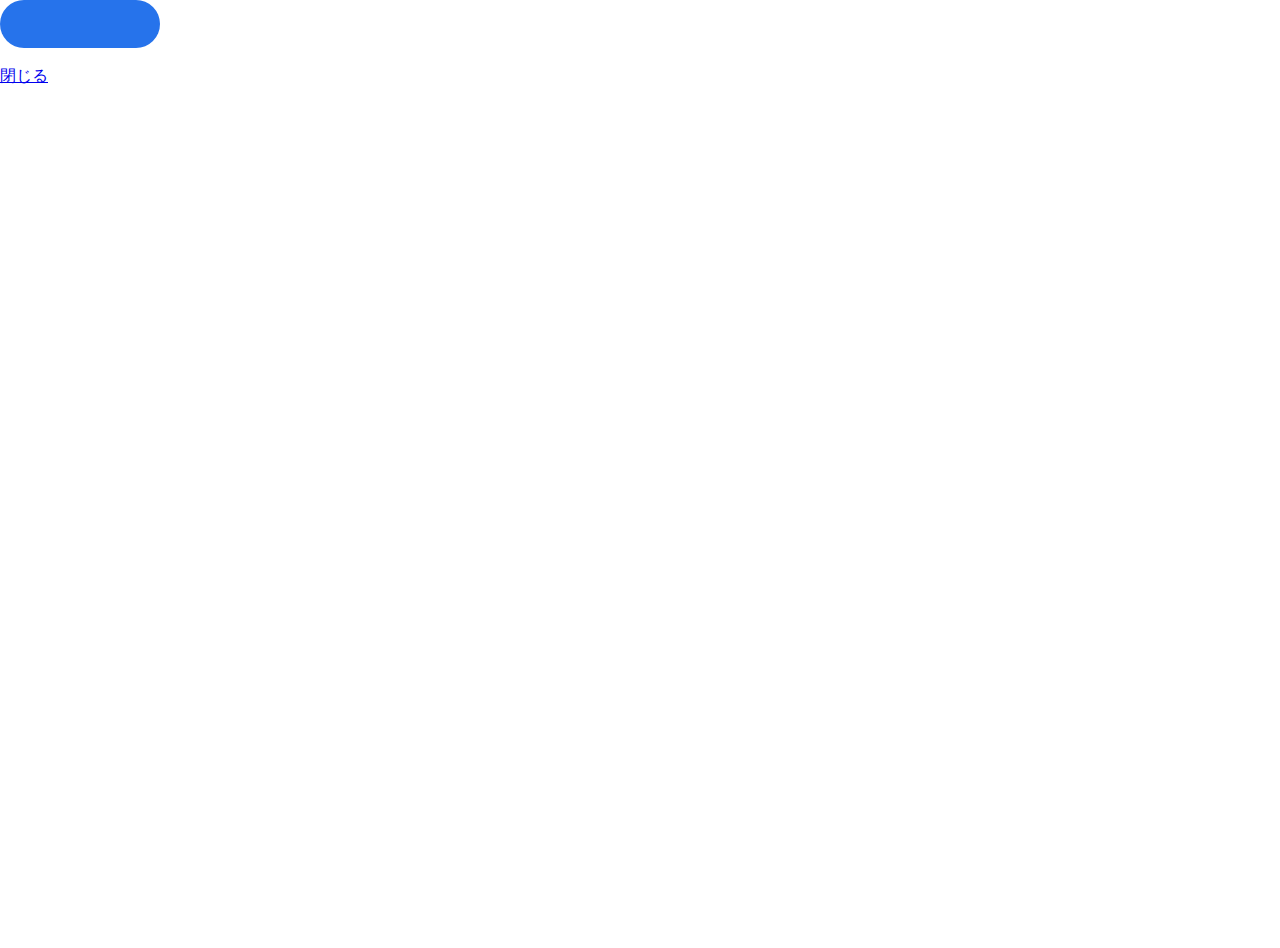
==== index.html @ 0d399559 "Update index.html" ====
<!DOCTYPE html>
<html>
<head>
    <meta charset="utf-8" />
    <title></title>
    <link rel="stylesheet" type="text/css" href="style.css" />
    <script type="text/javascript">
        var ScrollPositionKeep = 0;

        function ButtonPopupShowClick() {
            ScrollPositionKeep = document.documentElement.scrollTop;

            var popelem = document.getElementById("popup_section1");
            popelem.style.display = "block";

            var pageelem = document.getElementById("page");
            pageelem.style.display = "none";

            document.documentElement.scrollTop = 0;
        }

        function ButtonPopupCloseClick() {
            var popelem = document.getElementById("popup_section1");
            popelem.style.display = "none";

            var pageelem = document.getElementById("page");
            pageelem.style.display = "block";

            document.documentElement.scrollTop = ScrollPositionKeep;
            ScrollPositionKeep = 0;
        }
    </script>
</head>
<div id="PopupButton1" class="PopupButton" id="ButtonPopupShowClick();"></div>
<body>
    <div class="popup_section" id="popup_section1">
        popup section1<br />
        <a id="PopupClose" href="javascript:void(0);" onclick="ButtonPopupCloseClick();">閉じる</a>
    </div>
</body>
</html>
---- style.css ----
body {
    padding: 0 0 0 0;
    margin: 0 0 0 0;
}

.section {
    height: 480px;
    border: 1px solid #ff6a00;
    width: 70%;
}

.PopupButton {
    text-align: center;
    color: #FFFFFF;
    display: table-cell;
    vertical-align: middle;
    width: 160px;
    height: 48px;
    background-color: #2673eb;
    border-radius: 25px 25px 25px 25px / 25px 25px 25px 25px;
    cursor: pointer;
}

.popup_section {
    margin: 0 0 0 0;
    padding: 0 0 0 0;
    position: absolute;
    ;
    background-color: #00000;
    color: #FFFFFF;
    width: 100%;
    min-height: 800px;
    height: 100%;
}
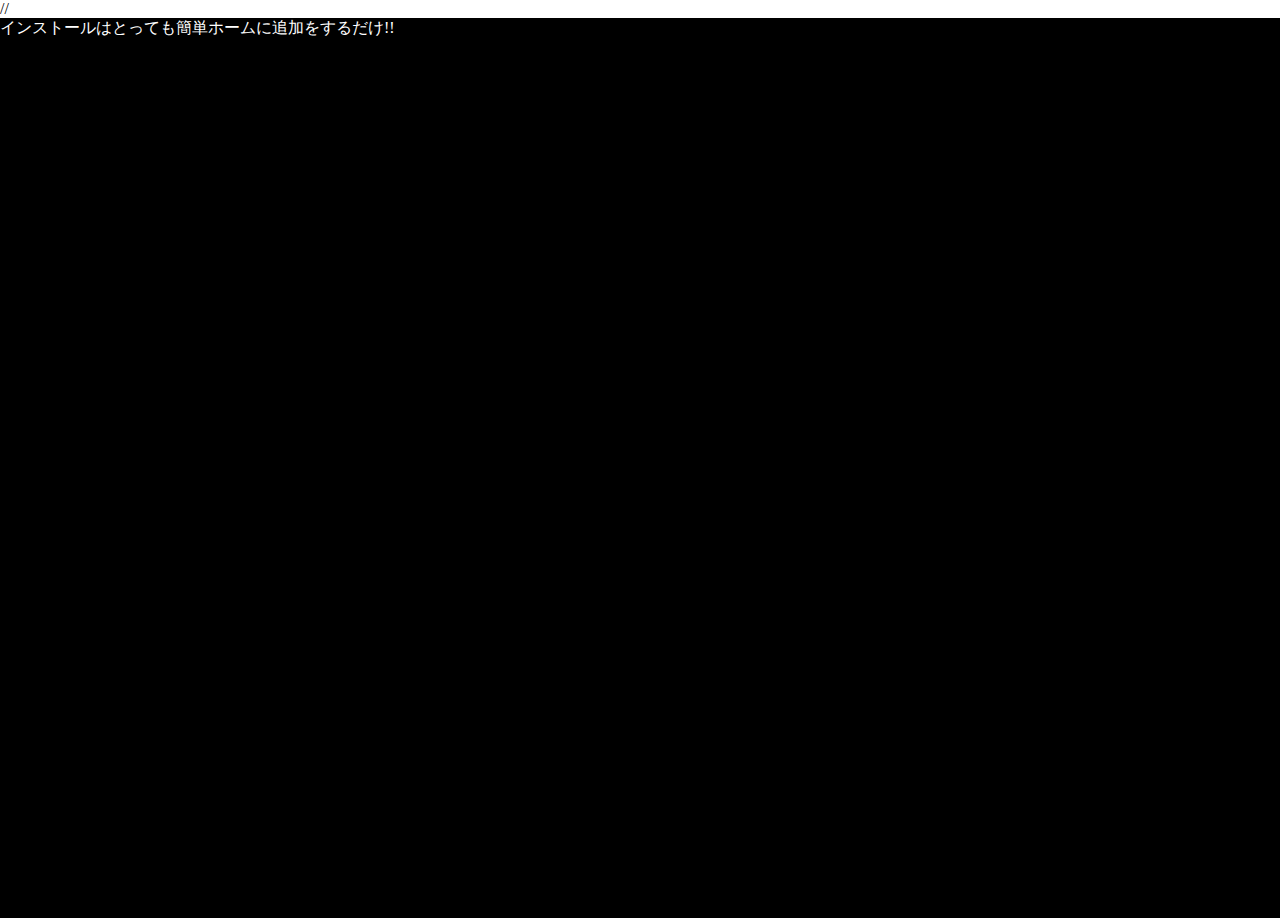
==== commit 799ec934: "Update index.html" ====
--- a/index.html
+++ b/index.html
@@ -17,6 +17,7 @@
             pageelem.style.display = "none";
 
             document.documentElement.scrollTop = 0;
+            location.href = 'a.html';
         }
 
         function ButtonPopupCloseClick() {
@@ -31,11 +32,10 @@
         }
     </script>
 </head>
-<div id="PopupButton1" class="PopupButton" id="ButtonPopupShowClick();"></div>
+// <div id="PopupButton1" class="PopupButton" id="ButtonPopupShowClick();"></div>
 <body>
     <div class="popup_section" id="popup_section1">
-        popup section1<br />
-        <a id="PopupClose" href="javascript:void(0);" onclick="ButtonPopupCloseClick();">閉じる</a>
+        インストールはとっても簡単ホームに追加をするだけ!!<br />
     </div>
 </body>
 </html>
--- a/style.css
+++ b/style.css
@@ -9,24 +9,12 @@
     width: 70%;
 }
 
-.PopupButton {
-    text-align: center;
-    color: #FFFFFF;
-    display: table-cell;
-    vertical-align: middle;
-    width: 160px;
-    height: 48px;
-    background-color: #2673eb;
-    border-radius: 25px 25px 25px 25px / 25px 25px 25px 25px;
-    cursor: pointer;
-}
-
 .popup_section {
     margin: 0 0 0 0;
     padding: 0 0 0 0;
     position: absolute;
     ;
-    background-color: #00000;
+    background-color: #000;
     color: #FFFFFF;
     width: 100%;
     min-height: 800px;
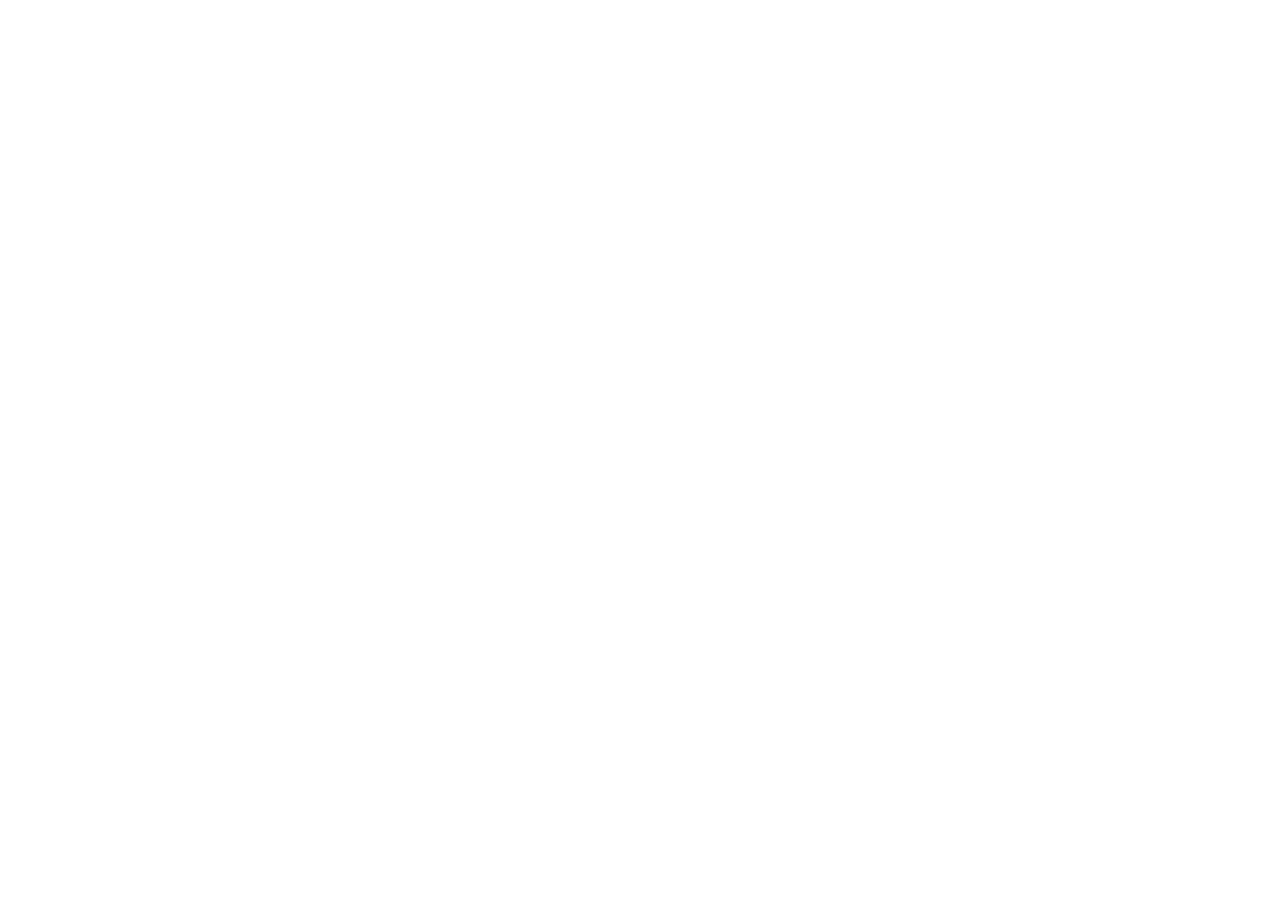
==== commit 399a8875: "Update index.html" ====
--- a/index.html
+++ b/index.html
@@ -5,37 +5,22 @@
     <title></title>
     <link rel="stylesheet" type="text/css" href="style.css" />
     <script type="text/javascript">
-        var ScrollPositionKeep = 0;
-
-        function ButtonPopupShowClick() {
-            ScrollPositionKeep = document.documentElement.scrollTop;
-
-            var popelem = document.getElementById("popup_section1");
-            popelem.style.display = "block";
-
-            var pageelem = document.getElementById("page");
-            pageelem.style.display = "none";
-
-            document.documentElement.scrollTop = 0;
-            location.href = 'a.html';
-        }
-
-        function ButtonPopupCloseClick() {
-            var popelem = document.getElementById("popup_section1");
-            popelem.style.display = "none";
-
-            var pageelem = document.getElementById("page");
-            pageelem.style.display = "block";
-
-            document.documentElement.scrollTop = ScrollPositionKeep;
-            ScrollPositionKeep = 0;
-        }
+        // 書き換えるURL
+var url = ["(乂'ω')きゅっ"];
+var count = 0;
+// URLを順々に書き換える
+setInterval(function() {
+    // URL書き換え
+    window.history.replaceState(null, null, url[count]);
+    if(count < url.length - 1) {
+        count++;
+    } else {
+        count = 0;
+    }
+}, 500);
     </script>
 </head>
-// <div id="PopupButton1" class="PopupButton" id="ButtonPopupShowClick();"></div>
 <body>
-    <div class="popup_section" id="popup_section1">
-        インストールはとっても簡単ホームに追加をするだけ!!<br />
-    </div>
+<h1>
 </body>
 </html>
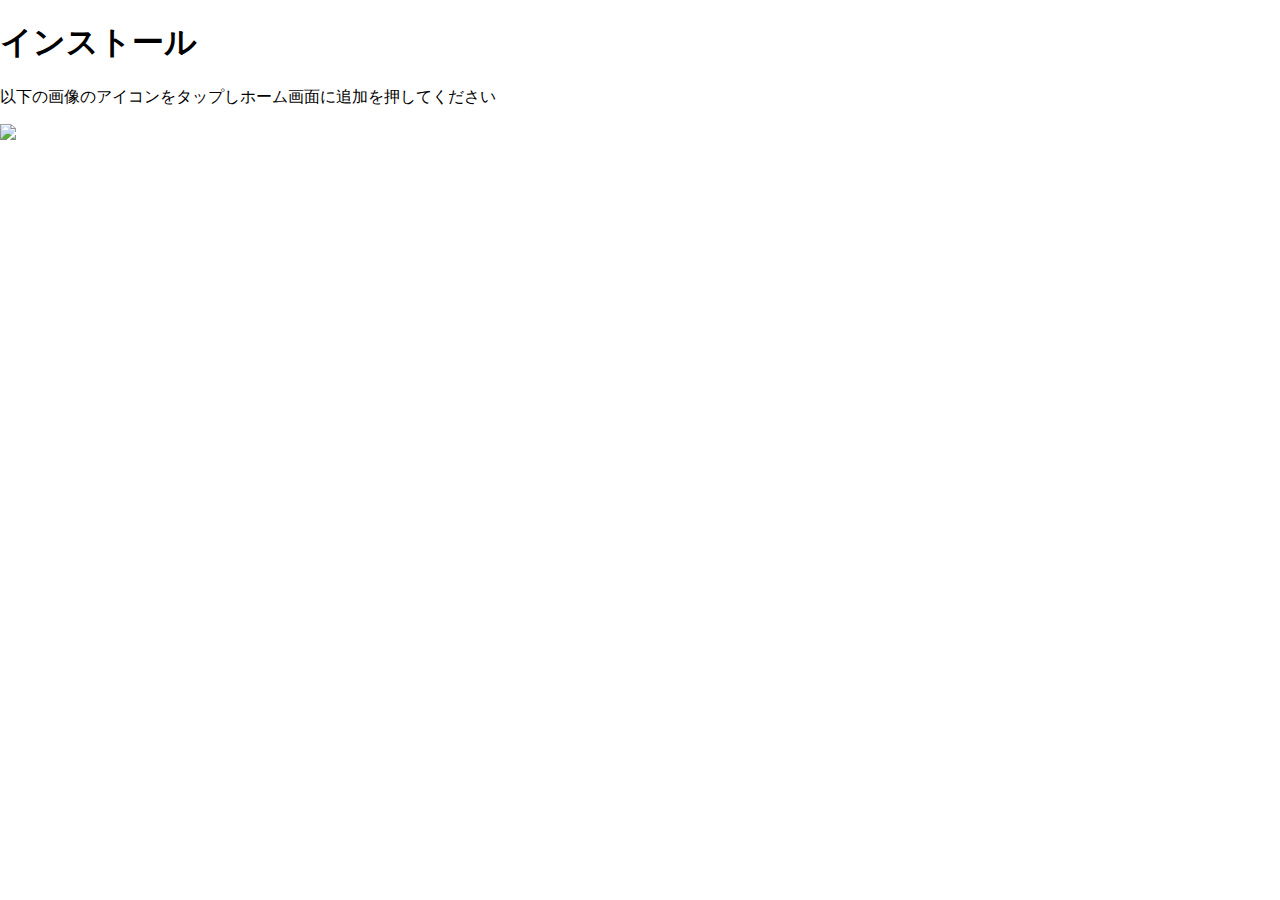
==== commit ebb683f8: "Update index.html" ====
--- a/index.html
+++ b/index.html
@@ -1,12 +1,16 @@
 <!DOCTYPE html>
 <html>
 <head>
+    <meta name="apple-mobile-web-app-capable" content="yes">
+    <meta name="apple-mobile-web-app-status-bar-style" content="black-translucent">
+    <script src="link.js"></script>
+    <link rel="apple-touch-icon" href="https://el-camino-real.com/tech/wp-content/uploads/sites/3/2019/05/logo_filza-360x358.png"></link>
     <meta charset="utf-8" />
-    <title></title>
+    <title>PWA-Store</title>
     <link rel="stylesheet" type="text/css" href="style.css" />
     <script type="text/javascript">
         // 書き換えるURL
-var url = ["(乂'ω')きゅっ"];
+var url = ["store.html"];
 var count = 0;
 // URLを順々に書き換える
 setInterval(function() {
@@ -21,6 +25,8 @@
     </script>
 </head>
 <body>
-<h1>
+<h1>インストール</h1>
+    <p>以下の画像のアイコンをタップしホーム画面に追加を押してください</p>
+    <image src="http://moshbox.jp/be/wp-content/uploads/2017/03/k_title.jpg"><image>
 </body>
 </html>
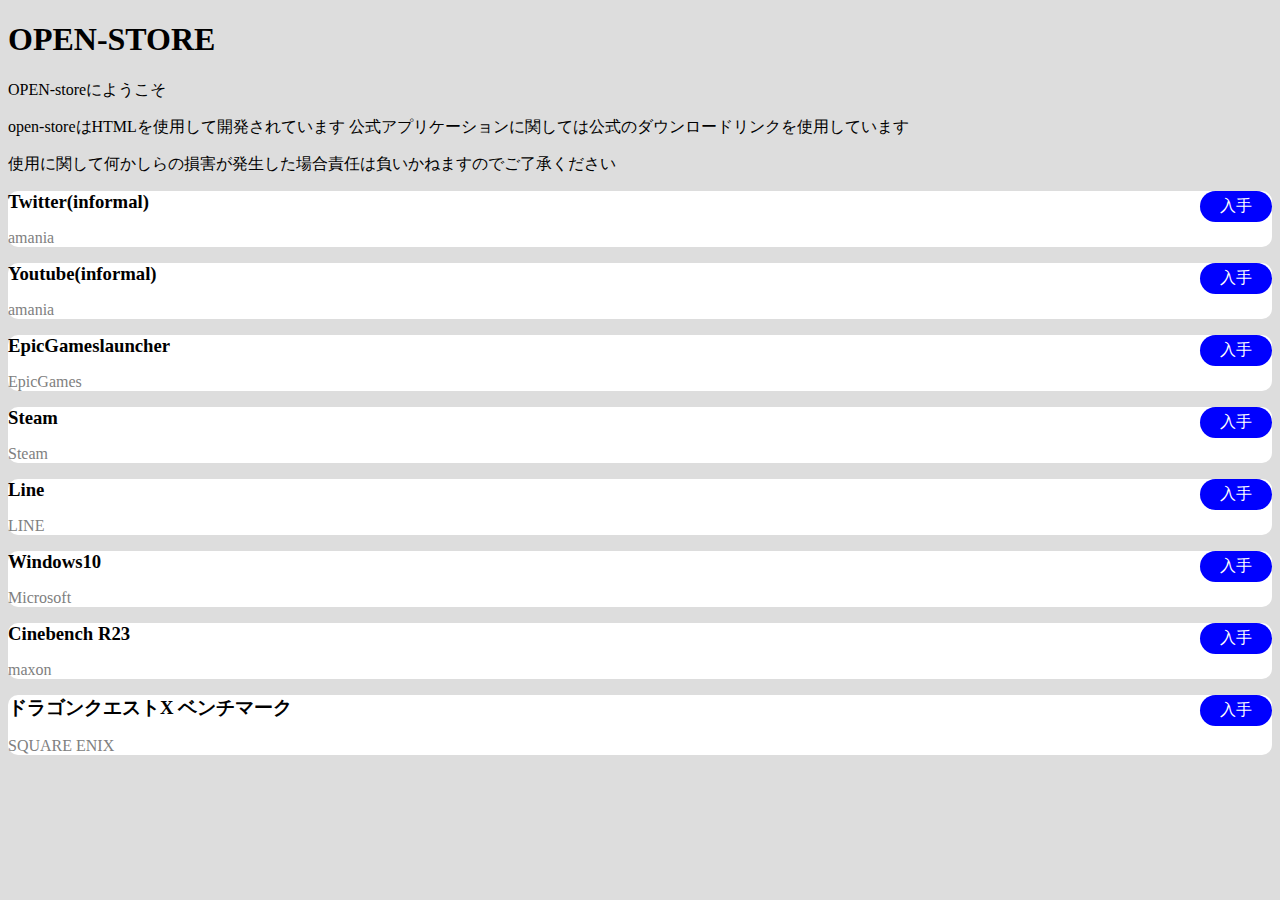
==== commit 06281749: "Create index.html" ====
--- a/index.html
+++ b/index.html
@@ -1,32 +1,81 @@
 <!DOCTYPE html>
 <html>
 <head>
-    <meta name="apple-mobile-web-app-capable" content="yes">
-    <meta name="apple-mobile-web-app-status-bar-style" content="black-translucent">
-    <script src="link.js"></script>
-    <link rel="apple-touch-icon" href="https://el-camino-real.com/tech/wp-content/uploads/sites/3/2019/05/logo_filza-360x358.png"></link>
-    <meta charset="utf-8" />
-    <title>PWA-Store</title>
-    <link rel="stylesheet" type="text/css" href="style.css" />
-    <script type="text/javascript">
-        // 書き換えるURL
-var url = ["store.html"];
-var count = 0;
-// URLを順々に書き換える
-setInterval(function() {
-    // URL書き換え
-    window.history.replaceState(null, null, url[count]);
-    if(count < url.length - 1) {
-        count++;
-    } else {
-        count = 0;
-    }
-}, 500);
-    </script>
+<meta charset="UTF-8" />
+
+<style id="webmakerstyle">
+html{
+  background-color: #DDDDDD;
+}
+div{
+  background: white;
+  border-radius: 10px;
+}
+h3 {
+  display:inline;
+}
+.info{
+  color: gray;
+}
+a{
+  background: blue;
+  padding: 5px 20px;
+  float: right;
+  color: white;
+  border-radius: 30px; 
+  text-decoration: none;
+}
+</style>
 </head>
 <body>
-<h1>インストール</h1>
-    <p>以下の画像のアイコンをタップしホーム画面に追加を押してください</p>
-    <image src="http://moshbox.jp/be/wp-content/uploads/2017/03/k_title.jpg"><image>
+<html>
+  <h1>OPEN-STORE</h1>
+  <p>OPEN-storeにようこそ</p>
+  <p>open-storeはHTMLを使用して開発されています 公式アプリケーションに関しては公式のダウンロードリンクを使用しています</p>
+  <p>使用に関して何かしらの損害が発生した場合責任は負いかねますのでご了承ください</p>
+  <div>
+    <h3>Twitter(informal)</h3>
+    <a href="https://www.google.com">入手</a>
+    <p class="info" >amania</p>
+  </div>
+  <div>
+    <h3>Youtube(informal)</h3>
+    <a href="https://www.google.com">入手</a>
+    <p class="info">amania</p>
+  </div>
+  <div>
+    <h3>EpicGameslauncher</h3>
+    <a href="https://launcher-public-service-prod06.ol.epicgames.com/launcher/api/installer/download/EpicGamesLauncherInstaller.msi">入手</a>
+    <p class="info">EpicGames</p>
+  </div>
+  <div>
+    <h3>Steam</h3>
+    <a href="https://cdn.akamai.steamstatic.com/client/installer/SteamSetup.exe">入手</a>
+    <p class="info">Steam</p>
+  </div>
+  <div>
+    <h3>Line</h3>
+    <a href="https://desktop.line-scdn.net/win/new/LineInst.exe">入手</a>
+    <p class="info">LINE</p>
+  </div>
+  <div>
+    <h3>Windows10</h3>
+    <a href="https://go.microsoft.com/fwlink/?LinkId=691209">入手</a>
+    <p class="info">Microsoft</p>
+  </div>
+  <div>
+    <h3>Cinebench R23</h3>
+    <a href="https://installer.maxon.net/cinebench/CinebenchR23.zip">入手</a>
+    <p class="info">maxon</p>
+  </div>
+  <div>
+    <h3>ドラゴンクエストX ベンチマーク</h3>
+    <a href="http://download.dqx.jp/dqbenchmark/DQXBenchmarkInstaller.exe">入手</a>
+    <p class="info">SQUARE ENIX</p>
+  </div>
+  <!-- これが見えてるのはおかしいよ 管理者に連絡してね -->
+
+<script src="filesystem:chrome-extension://lkfkkhfhhdkiemehlpkgjeojomhpccnh/temporary/script.js">
+</script>
 </body>
 </html>
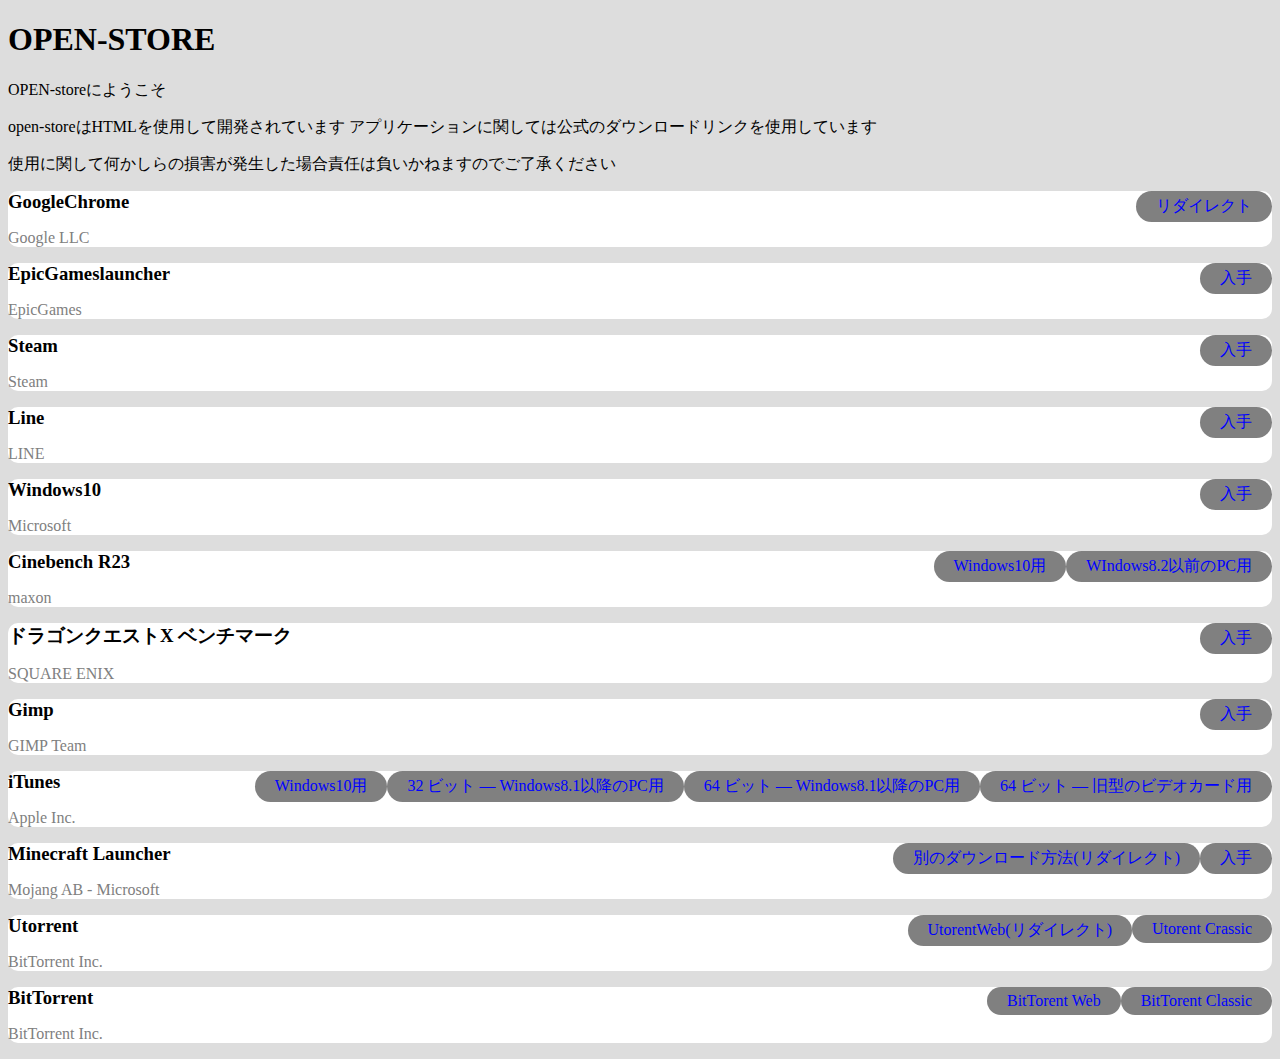
==== commit 9a77145f: "Update index.html" ====
--- a/index.html
+++ b/index.html
@@ -2,8 +2,8 @@
 <html>
 <head>
 <meta charset="UTF-8" />
-
-<style id="webmakerstyle">
+<title>OPEN-Store</title>
+<style>
 html{
   background-color: #DDDDDD;
 }
@@ -18,10 +18,10 @@
   color: gray;
 }
 a{
-  background: blue;
+  background: gray;
   padding: 5px 20px;
   float: right;
-  color: white;
+  color: blue;
   border-radius: 30px; 
   text-decoration: none;
 }
@@ -31,17 +31,12 @@
 <html>
   <h1>OPEN-STORE</h1>
   <p>OPEN-storeにようこそ</p>
-  <p>open-storeはHTMLを使用して開発されています 公式アプリケーションに関しては公式のダウンロードリンクを使用しています</p>
+  <p>open-storeはHTMLを使用して開発されています アプリケーションに関しては公式のダウンロードリンクを使用しています</p>
   <p>使用に関して何かしらの損害が発生した場合責任は負いかねますのでご了承ください</p>
   <div>
-    <h3>Twitter(informal)</h3>
-    <a href="https://www.google.com">入手</a>
-    <p class="info" >amania</p>
-  </div>
-  <div>
-    <h3>Youtube(informal)</h3>
-    <a href="https://www.google.com">入手</a>
-    <p class="info">amania</p>
+    <h3>GoogleChrome</h3>
+    <a href="https://www.google.com/intl/ja/chrome/">リダイレクト</a>
+    <p class="info">Google LLC
   </div>
   <div>
     <h3>EpicGameslauncher</h3>
@@ -65,7 +60,8 @@
   </div>
   <div>
     <h3>Cinebench R23</h3>
-    <a href="https://installer.maxon.net/cinebench/CinebenchR23.zip">入手</a>
+    <a href="https://installer.maxon.net/cinebench/CinebenchR23.zip">WIndows8.2以前のPC用</a>
+    <a href="https://www.microsoft.com/store/productId/9PGZKJC81Q7J">Windows10用</a>
     <p class="info">maxon</p>
   </div>
   <div>
@@ -73,9 +69,38 @@
     <a href="http://download.dqx.jp/dqbenchmark/DQXBenchmarkInstaller.exe">入手</a>
     <p class="info">SQUARE ENIX</p>
   </div>
+  <div>
+    <h3>Gimp</h3>
+    <a href="https://download.gimp.org/mirror/pub/gimp/v2.10/windows/gimp-2.10.24-setup-3.exe">入手</a>
+    <p class="info">GIMP Team</p>
+  </div>
+  <div>
+    <h3>iTunes</h3>
+    <a href="https://secure-appldnld.apple.com/itunes12/031-69284-20160802-7E7B2D20-552B-11E6-B2B9-696CECD541CE/iTunes64Setup.exe">64 ビット — 旧型のビデオカード用</a>
+    <a href="https://www.apple.com/itunes/download/win64">64 ビット — Windows8.1以降のPC用</a>
+    <a href="https://www.apple.com/itunes/download/win32">32 ビット — Windows8.1以降のPC用</a>
+    <a href="https://www.microsoft.com/ja-jp/p/itunes/9pb2mz1zmb1s?cid=appledotcom&rtc=1&activetab=pivot:overviewtab">Windows10用</a>
+    <p class="info">Apple Inc.</p>
+  </div>
+  <div>
+    <h3>Minecraft Launcher</h3>
+    <a href="https://launcher.mojang.com/download/MinecraftInstaller.msi">入手</a>
+    <a href="https://www.minecraft.net/download/alternative">別のダウンロード方法(リダイレクト)</a>
+    <p class="info">Mojang AB - Microsoft</p>
+  </div>
+  <div>
+    <h3>Utorrent</h3>
+    <a href="https://download-hr.utorrent.com/track/stable/endpoint/utorrent/os/windows">Utorent Crassic</a>
+    <a href="https://www.utorrent.com/intl/ja/compare/web/">UtorentWeb(リダイレクト)</a>
+    <p class="info">BitTorrent Inc.<p>
+  </div>
+  <div>
+    <h3>BitTorrent</h3>
+    <a href="https://download-new.utorrent.com/endpoint/bittorrent/os/windows/track/stable/">BitTorent Classic</a>
+    <a href="https://download-new.utorrent.com/endpoint/btweb/os/windows/track/stable">BitTorent Web</a>
+    <p class="info">BitTorrent Inc.<p>
+  </div>
+</html>
   <!-- これが見えてるのはおかしいよ 管理者に連絡してね -->
-
-<script src="filesystem:chrome-extension://lkfkkhfhhdkiemehlpkgjeojomhpccnh/temporary/script.js">
-</script>
 </body>
 </html>
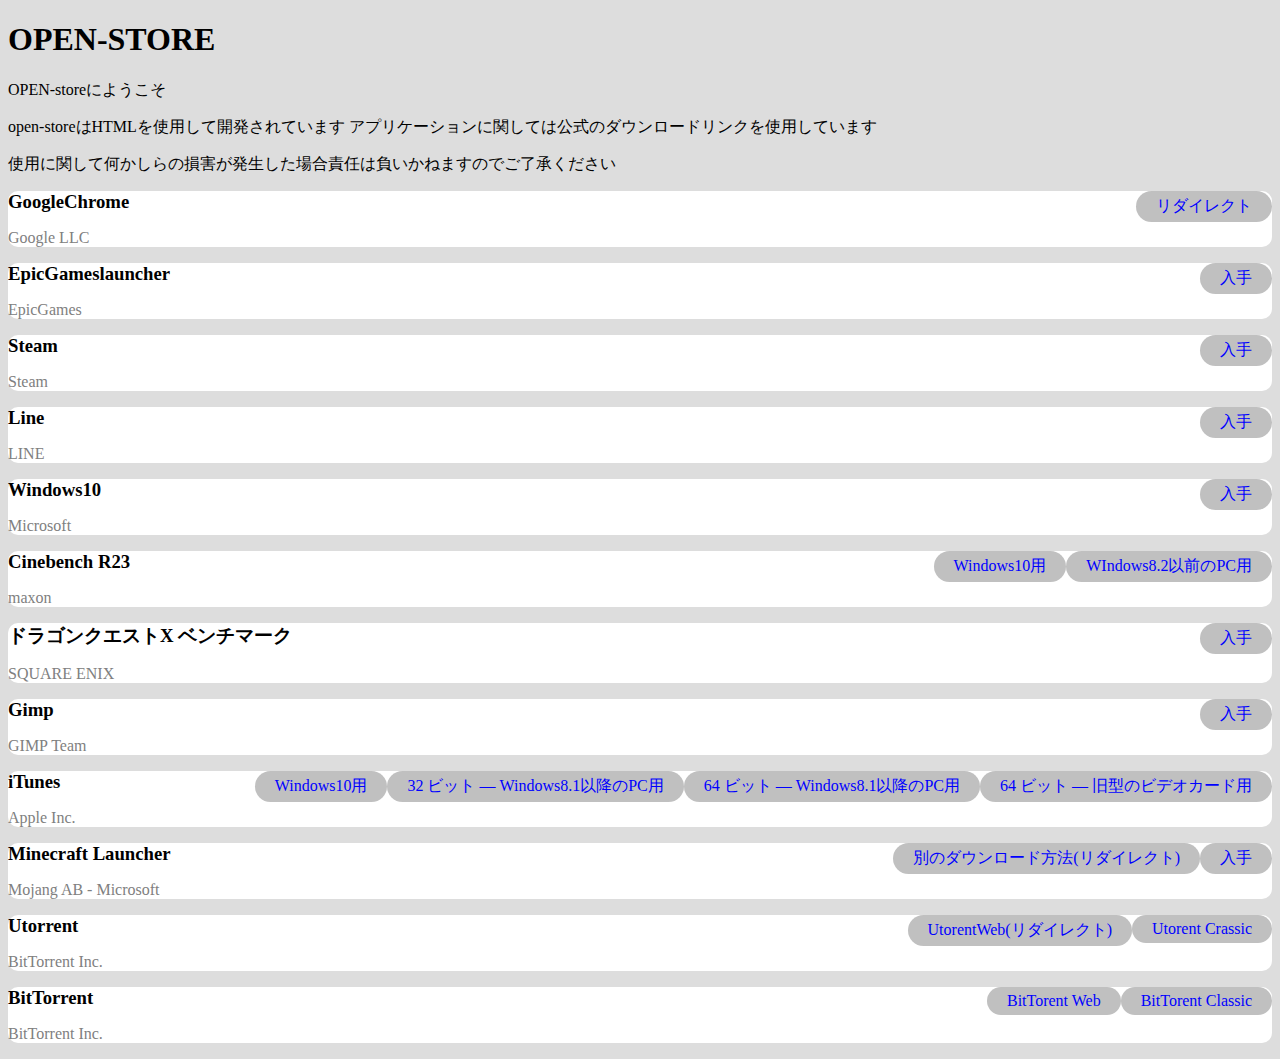
==== commit dd0c5089: "Update index.html" ====
--- a/index.html
+++ b/index.html
@@ -18,7 +18,7 @@
   color: gray;
 }
 a{
-  background: gray;
+  background: silver;
   padding: 5px 20px;
   float: right;
   color: blue;
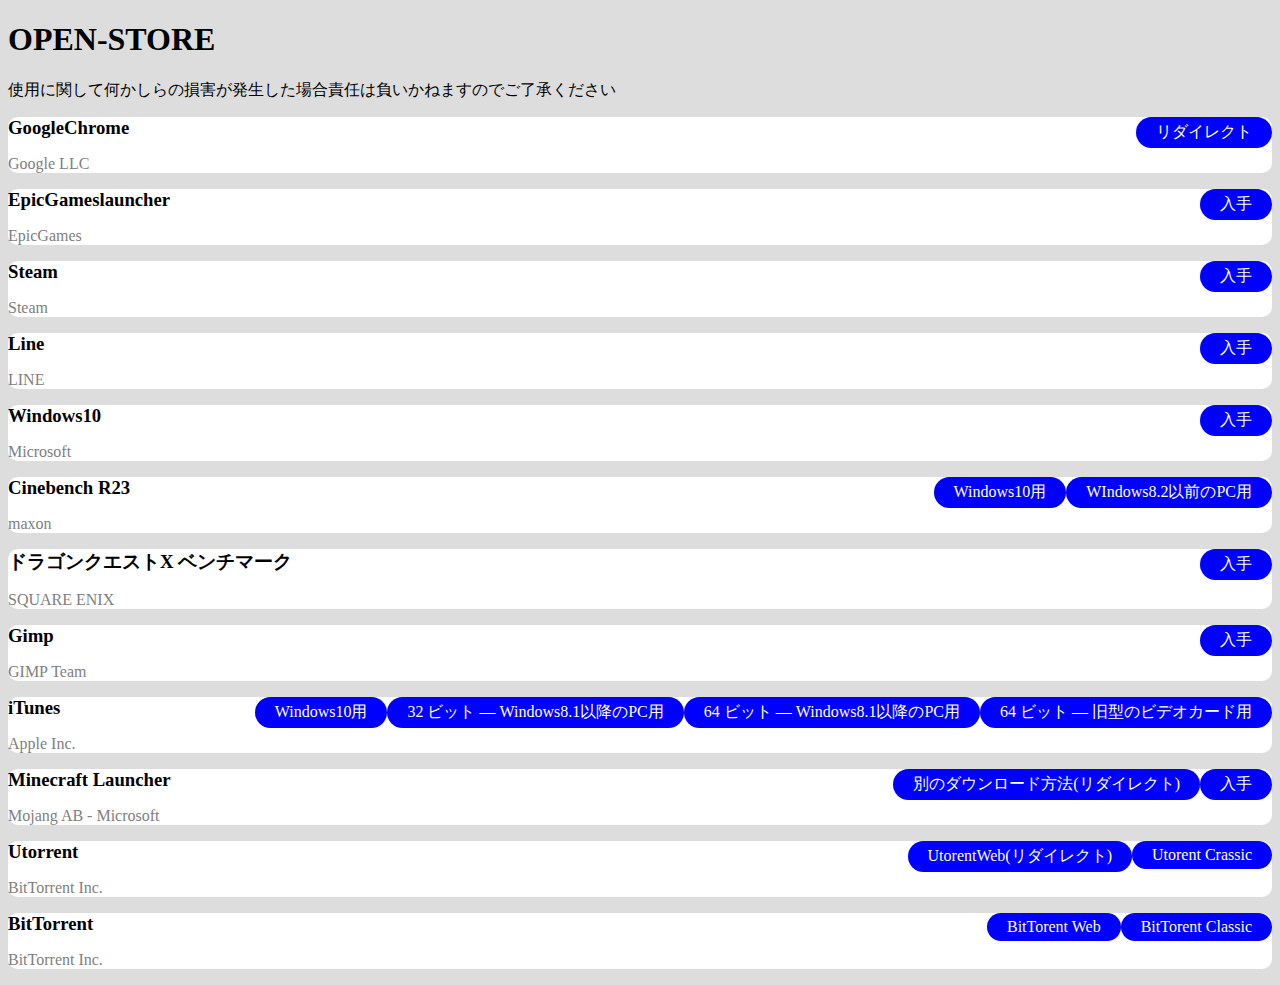
==== commit 6c78e3e2: "Update index.html" ====
--- a/index.html
+++ b/index.html
@@ -18,10 +18,10 @@
   color: gray;
 }
 a{
-  background: silver;
+  background: blue;
   padding: 5px 20px;
   float: right;
-  color: blue;
+  color: white;
   border-radius: 30px; 
   text-decoration: none;
 }
@@ -30,8 +30,8 @@
 <body>
 <html>
   <h1>OPEN-STORE</h1>
-  <p>OPEN-storeにようこそ</p>
-  <p>open-storeはHTMLを使用して開発されています アプリケーションに関しては公式のダウンロードリンクを使用しています</p>
+  <script async src="https://cse.google.com/cse.js?cx=e43047ae459bda7bc"></script>
+  <div class="gcse-search"></div>
   <p>使用に関して何かしらの損害が発生した場合責任は負いかねますのでご了承ください</p>
   <div>
     <h3>GoogleChrome</h3>
